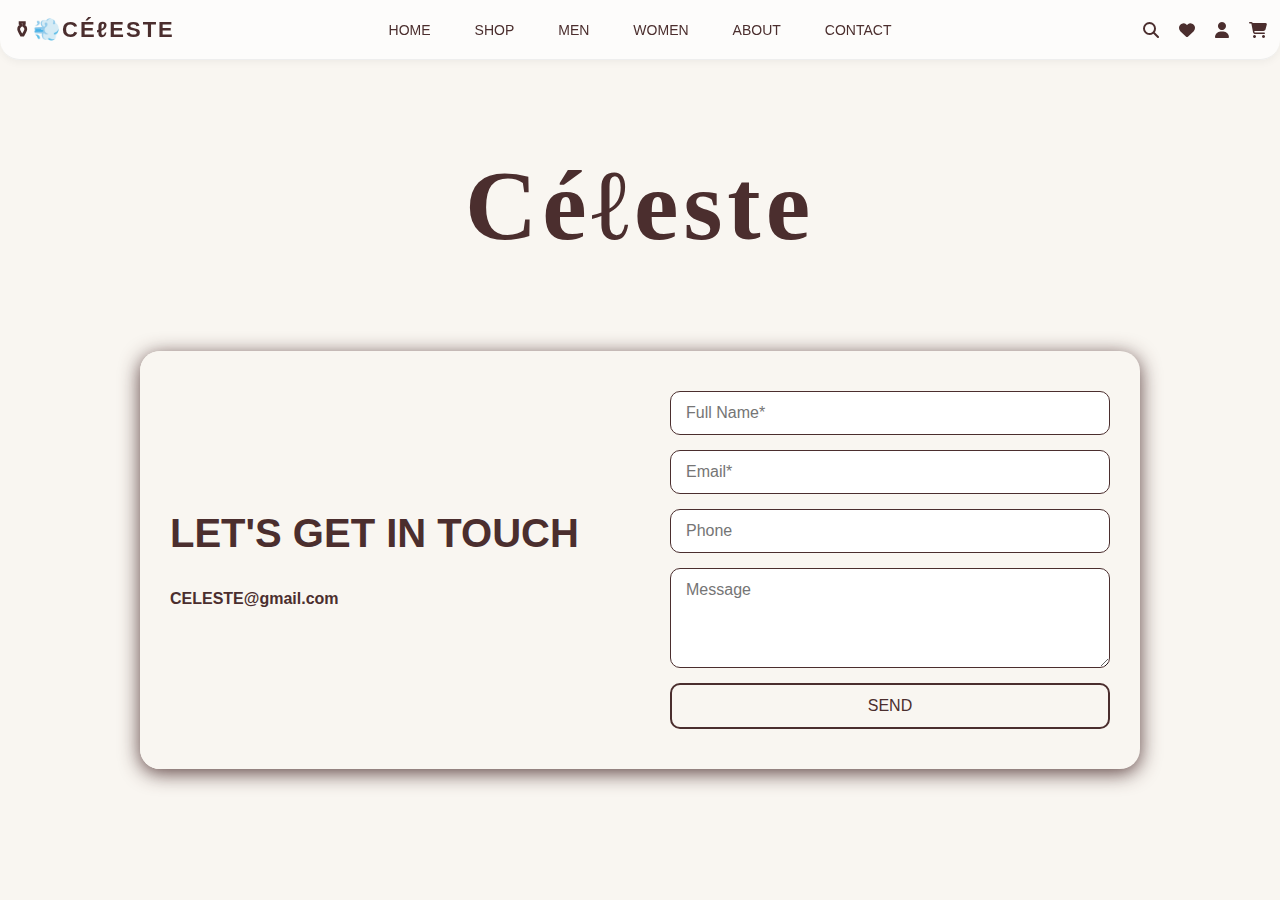
==== contact.html @ 9333b6cd "Add files via upload" ====
<!DOCTYPE html>
<html lang="en">
<head>
  <meta charset="UTF-8" />
  <meta name="viewport" content="width=device-width, initial-scale=1.0"/>
  <title>Contact | Cèlesᴛe</title>
  <link rel="stylesheet" href="stile.css">
  <link rel="stylesheet" href="https://cdnjs.cloudflare.com/ajax/libs/font-awesome/6.5.0/css/all.min.css" integrity="sha512-dB+r+BdDOl...مهم جدًا..." crossorigin="anonymous" referrerpolicy="no-referrer" />


  <style>
    * {
      margin: 0;
      padding: 0;
      box-sizing: border-box;
      font-family: 'Segoe UI', Tahoma, Geneva, Verdana, sans-serif;
    }

    body {
      background-color: #f9f6f1;
      display: flex;
      justify-content: center;
      align-items: center;
      flex-direction: column;
      height: 100vh;
      padding: 20px;
    }

    .brand-heading {
      text-align: center;
      font-size: 100px;
      font-weight: bold;
      color: #4b2e2e;
      margin-bottom: 70px;
      margin-top: 0.1px;
      letter-spacing: 5px;
    }

    .container {
      display: flex;
      max-width: 1000px;
      width: 100%;
      background: #f9f6f1;
      box-shadow:  0 4px 20px rgba(75, 46, 46, 0.9);
      border-radius: 20px;
      overflow: hidden;
    }

    .left {
      flex: 1;
      background-color: #f9f6f1;
      padding: 40px 30px;
      display: flex;
      flex-direction: column;
      justify-content: center;
      align-items: flex-start;
    }

    .left h1 {
      font-size: 40px;
      margin-bottom: 20px;
      line-height: 1.2;
      color: #4b2e2e;
    }

    .left h1 span {
      display: block;
    }

    .left p {
      margin-top: 10px;
      font-weight: bold;
      font-size: 16px;
      color: #4b2e2e;
    }

    .right {
      flex: 1;
      color: #f9f6f1;
      padding: 40px 30px;
      display: flex;
      flex-direction: column;
      justify-content: center;
    }

    form {
      display: flex;
      flex-direction: column;
      gap: 15px;
    }

    input, textarea {
      padding: 12px 15px;
      border: 1px solid #4b2e2e; 
      border-radius: 10px;
      font-size: 16px;
    }
    input:focus, textarea:focus {
  outline: none;  /* إلغاء الإطار الافتراضي */
  border-color: #4b2e2e;  /* الإطار سيكون باللون الذي اخترتيه */
}

    textarea {
      resize: vertical;
      height: 100px;
    }

    button {
      padding: 12px;
      font-size: 16px;
      border: 2px solid #4b2e2e;
      color: #4b2e2e;
      background-color: transparent;
      border-radius: 10px;
      cursor: pointer;
      transition: 0.3s;
    }

    button:hover {
      background-color: #4b2e2e;
      color: white;
    }

    @media (max-width: 768px) {
      .container {
        flex-direction: column;
      }

      .left, .right {
        width: 100%;
        text-align: center;
        align-items: center;
      }

      .brand-heading {
        margin-top: 50px; /* أو أي قيمة تناسبك */
      }

      .left h1 {
        font-size: 32px;
      }
    }
  </style>
</head>
<body>

    <header class="navbar">
        <div class="logo">⚱💨CÉℓESTE</div>
        <ul class="nav-links">
          <li><a href="index.html">HOME</a></li>
          <li><a href="shop.html">SHOP</a></li>
          <li><a href="men.html">MEN</a></li>
          <li><a href="women.html">WOMEN</a></li>
          <li><a href="about.html">ABOUT</a></li>
          <li><a href="#">CONTACT</a></li>
        </ul>
        <div class="icons"  style="position: relative;">
          <i class="fas fa-search" id="searchBtn" style="cursor: pointer;"></i>
          <div id="searchPopup" class="search-popup" >
            <input type="text" id="searchInput" placeholder="ابحث هنا...">
            <button onclick="performSearch()">بحث</button>
          </div>
          <i class="fas fa-heart" id="favoriteBtn" style="cursor: pointer;"></i>
          <i class="fas fa-user" id="userBtn" style="cursor: pointer;"></i>
          <i class="fas fa-shopping-cart" id="cartBtn" style="cursor: pointer;"></i>
        </div>
      </header>

  <h1 class="brand-heading">Céℓeste</h1> <!-- اسم البراند هنا -->

  <div class="container">
    <div class="left">
      <h1>
        <span>LET'S GET IN TOUCH</span>
      </h1>
      <p>CELESTE@gmail.com</p>
    </div>

    <div class="right">
      <form>
        <input type="text" placeholder="Full Name*" required>
        <input type="email" placeholder="Email*" required>
        <input type="text" placeholder="Phone">
        <textarea placeholder="Message"></textarea>
        <button type="submit">SEND</button>
      </form>
    </div>
  </div>

  <script src="script.js"></script>

</body>
</html>
---- stile.css ----
/* Reset & base styling */
* {
  margin: 0;
  padding: 0;
  box-sizing: border-box;
  font-family: 'Comfortaa', sans-serif, 'Poppins';
  -webkit-user-select: none;
  scroll-behavior: smooth;


}

body {
  max-width: 1200px;
  margin: 0  auto;
  padding: 0 20px;
  font-family: 'Segoe UI', sans-serif, 'Poppins';
  background-color: #f9f6f1;
  line-height: 1.5;
  color: #333;
  padding-top: 100px;
}


h1, h2, .title {
  font-family: 'Playfair Display', serif;
  text-shadow: 0 0 100px, #b9707b;
}

.top-right-image {
  position: relative;
  margin: 0 auto; /* يجعل الصورة في المنتصف */
  text-align: center; /* لضمان أن الصورة تكون في المنتصف */
}

::-webkit-scrollbar{
  width: 7px;
  background-color: #ffffffb1;
}

::-webkit-scrollbar-thumb{
  width: 7px;
  background-color: #f0d5d5;
  border-radius: 2px;
}

/* Navbar */
.navbar {
  display: flex;
  justify-content: space-between;
  align-items: center;
  padding: 20px 40px;
  border-bottom: 1px solid #eee;
  flex-wrap: wrap;
  position: fixed;
  top: 0;
  left: 0;
  width: 100%;
  z-index: 1; /* لتكون فوق أي عناصر أخرى */
  border-radius: 0 0 20px 20px; /* حواف سفلية دائرية */
  box-shadow: 0 2px 8px rgba(0, 0, 0, 0.05);
  border-radius: 0 0 20px 20px;
  transition : all 0.1s ease-in-out;
  padding: 13px;
  background-color: rgb(255, 255, 255, 0.703);
  backdrop-filter: blur(30px);
  -webkit-backdrop-filter: blur(30px);
}

.logo {
  font-weight: bold;
  font-size: 22px;
  letter-spacing: 2px;
  flex: 1;
  color: #4b2e2e;
}

.nav-links {
  display: flex;
  list-style: none;
  gap: 30px;
  justify-content: center;
  flex: 2;
}

.nav-links li a {
  text-decoration: none;
  color: #4b2e2e;
  font-size: 14px;
  font-weight: 500;
}

.navbar a{
  text-decoration: none;
  font-size: 20px;
  padding: 7px;

}

.navbar a:hover{
  border: none;
  background-color: rgb(0, 0, 0);
  color: white;
  border-radius: 150px;

}

.icons {
  display: flex;
  gap: 20px;
  font-size: 16px;
  color: #4b2e2e;
  flex: 1;
  justify-content: flex-end;
}



/* Hero section */
.hero-section {
  display: flex;
  flex-wrap: wrap;
  padding: 60px 40px;
  gap: 40px;
  align-items: center;
  justify-content: center;
 
}

.hero-left,
.hero-right {
  flex: 1 1 400px;
  position: relative;
}

.hero-left img {
  width: 100%;
  border-radius: 10px;
  box-shadow: 0 4px 12px rgb(0, 0, 0, 0.3);
}

.discount {
  position: absolute;
  bottom: 20px;
  left: 20px;
  background-color: #d49c3d;
  color: #fff;
  padding: 10px 20px;
  font-size: 16px;
  font-weight: bold;
  border-radius: 5px;
}

.discount span {
  font-size: 12px;
  display: block;
}

@media (max-width: 768px) {
  .discount {
    font-size: 14px; /* تقليل حجم الخط على الشاشات الصغيرة */
    padding: 8px 16px; /* تقليل الحشو */
    bottom: 15px; /* تقليل المسافة السفلية */
    left: 10px; /* تقليل المسافة اليسرى */
  }

  .discount span {
    font-size: 10px; /* تقليل حجم الخط في العنصر الفرعي */
  }
}

.top-right-image img {
  position: absolute;
  top: -30px;
  right: 0;
  width: 80px;
  border-radius: 50%;
  box-shadow: 0 4px 12px rgb(0, 0, 0, 0.3);

}

.title {
  font-size: 60px;
  font-weight: bold;
  margin-top: 40px;
  color: #4b2e2e;
}

.title span {
  display: block;
  font-size: 40px;
  font-weight: normal;
  color: #777;
  margin-top: 5px;
}

.description {
  margin-top: 20px;
  font-size: 14px;
  color: #555;
}

.products {
  display: flex;
  gap: 30px;
  margin-top: 30px;
  flex-wrap: wrap;
  justify-content: center;
}

.product {
  background-color: white;
  padding: 15px;
  border: 1px solid #eee;
  border-radius: 10px;
  text-align: center;
  flex: 1 1 150px;
  display: flex;
  flex-direction: column;
  align-items: center;
  justify-content: space-between;
  flex: 1 1 calc(33.333% - 30px); /* 3 منتجات في الصف على الكمبيوتر */
  max-width: 300px;


}

.product img {
  width: 100px;
  height: auto;
  margin-bottom: 10px;
  box-shadow: 0 4px 12px rgb(0, 0, 0, 0.1);

}

.btn {
  text-decoration: none;
  color: #4b2e2e;
  font-size: 14px;
  font-weight: bold;
  display: inline-block;
  margin-top: auto;

  }

/* تعديل على الشاشات الصغيرة */
@media (max-width: 768px) {
  .products {
    display: flex;
    flex-wrap: wrap; /* يضمن التوزيع التلقائي */
    justify-content: space-between; /* يجعل العناصر بجانب بعضها مع مسافات متساوية */
  }

  .product {
    flex: 1 1 48%; /* يجعل العناصر تأخذ نصف العرض في كل صف */
    margin-bottom: 20px; /* إضافة مسافة أسفل كل منتج */
  }

  .product img {
    width: 180px; /* يمكن تقليل حجم الصورة على الشاشات الصغيرة */
  }
}

@media (max-width: 480px) {
  .product {
    flex: 1 1 100%; 
  }
  .btn {
  text-decoration: none;
  color: #333;
  font-size: 14px;
  font-weight: bold;
  display: inline-block;
  margin-top: 19px;
  }
}

/* Responsive Media Queries */
@media (max-width: 768px) {
  .navbar {
    flex-direction: column;
    align-items: center;
    gap: 10px;
  }

  .logo {
    text-align: center;
    width: 100%;
    order: 1;
  }

  .nav-links {
    flex-direction: row;
    flex-wrap: wrap;
    gap: 15px;
    justify-content: center;
    order: 2;
  }

  .icons {
    justify-content: center;
    width: 10%;
    order: 3;
  }

  .hero-section {
    padding: 20px;
    flex-direction: column;
    flex-wrap: nowrap;
  }

  .top-right-image img {
    position: static;
    margin-bottom: 10px;
  }

  .title {
    font-size: 26px;
    text-align: center;
  }

  .title span,
  .description {
    font-size: 20px;
    text-align: center;
  }

  .products {
    justify-content: center;
  }

  .product {
    flex: 1 1 250px;
  }
}

@media (max-width: 480px) {
  .title {
    font-size: 22px;
  }

  .title span {
    font-size: 18px;
  }

  .description {
    font-size: 13px;
  }

  .discount {
    font-size: 14px;
    padding: 8px 16px;
  }

  .discount span {
    font-size: 10px;
  }

  .product img {
    width: 80px;
  }
}

@media (max-width: 768px) {
  .navbar {
    flex-direction: column;
    padding: 10px 20px;
    gap: 10px;
  }

  .logo {
    font-size: 18px;
  }

  .nav-links {
    gap: 15px;
  }

  .nav-links li a {
    font-size: 13px;
  }

  .icons {
    font-size: 14px;
    gap: 15px;
  }
}

@media (max-width: 480px) {
  .navbar {
    padding: 1% 12px;
  }

  .logo {
    font-size: 16px;
  }

  .nav-links li a {
    font-size: 10px;
  }

  .icons {
    font-size: 12px;
  }
}

#about {
  min-height: calc(100vh - 100px);
  display: flex;
  justify-content: center;
  align-items: center;
  padding: 20px 0 ;
}

#about .titel {
  text-align: center;
  margin-bottom: 4rem;

  
}

#about .container {
  width: 85%;
  max-width: 1200px;
  margin: auto;
}

#about h2 {
  font-size: 48px;
  color: #4b2e2e;
  margin-bottom: 20px;
}

#about .title p {
  font-size: 18px;
  color: #9a9a9a;
  font-weight: 600;
}

#about .about-content {
  display: flex;
  justify-content: space-between;
  align-items: center;
  gap: 3rem;
}

#about .about-content img {
  width: 500px;
  border-radius: 10px;
  box-shadow: 0 4px 12px rgb(0, 0, 0, 0.6);

}

.btn-secondary {
  color: white;
  background: #4b2e2e;
  margin-top: 2rem;
  padding: 12px 25px;
  text-decoration: none;
  border-radius: 6px;
  transition: background 0.3s ease;
  display: inline-block;
}

.btn-secondary:hover {
  background: #5c5c6e;
}

#about .about-content p {
  color: #4a4a4a;
  margin-right: 7rem;
  font-size: 18px;
  font-weight: 500;
  line-height: 1.8;

}


@media (max-width: 992px) {
  #about .about-content {
    flex-direction: column;
    align-items: center;
    text-align: center;
  }

  #about .about-content img {
    width: 80%;
    
  }

  #about .about-content p {
    margin-right:0;
  }
}

/* --- Footer --- */
.footer {
  background-color: #1c1c1e;
  color: #fff;
  padding: 60px 5% 30px;
}

.footer-container {
  display: flex;
  justify-content: space-between;
  flex-wrap: wrap;
  gap: 2rem;
}

.footer h3, .footer h4 {
  margin-bottom: 1rem;
  color: #f0f0f0;
}

.footer-about,
.footer-links,
.footer-social {
  flex: 1 1 250px;
}

.footer-links ul {
  list-style: none;
  padding: 0;
}

.footer-links ul li {
  margin-bottom: 10px;
}

.footer-links ul li a {
  text-decoration: none;
  color: #ccc;
  transition: color 0.3s;
}

.footer-links ul li a:hover {
  color: #fff;
}

.footer-social .social-icons a {
  margin-right: 15px;
  font-size: 20px;
  color: #ccc;
  transition: color 0.3s;
}

.footer-social .social-icons a:hover {
  color: #fff;
}

.footer p.copyright {
  text-align: center;
  margin-top: 30px;
  color: #888;
  font-size: 14px;
}

main{
  flex: 1;
}

















* {
  margin: 0;
  padding: 0;
  box-sizing: border-box;
  font-family: 'Segoe UI', Tahoma, Geneva, Verdana, sans-serif;
}

body {
  background-color: #f9f6f1;
  min-height: 100vh;
  padding-top: 90px;
}

/* MAIN SECTION */
.main-section {
  display: flex;
  padding: 0;
  margin: 0;
  gap: 120px;
  overflow: hidden;
}

.left-image {
  flex: 1;
  display: flex;
  height: 100%;
  justify-content: flex-start;
  align-items: stretch;
}

.left-image img {
  height: auto;
  max-width: 100%;
  width: 100%;
  border-radius: 10px;
  box-shadow: none;
  object-fit: cover;
}

/* RIGHT CONTENT */
.right-content {
  flex: 1;
  min-width: 300px;
  display: flex;
  flex-direction: column;
  justify-content: center;
  align-items: center;
  gap: 20px;
  text-align: center;
}

.brand-title {
  font-size: 70px;
  color: #4b2e2e;
  font-weight: bold;
  letter-spacing: 5px;
  text-transform: uppercase;
  margin-bottom: 10px;
}

.right-content h1 {
  font-size: 32px;
  color: #4b2e2e;
}

.option {
  display: block;
  padding: 15px 30px;
  background-color: #fffaf5;
  border: 2px solid #d4a373;
  border-radius: 15px;
  text-decoration: none;
  color: #4b2e2e;
  font-size: 20px;
  font-weight: 1000;
  transition: all 0.3s ease;
}

.option:hover {
  background-color: #d4a373;
  color: white;
  transform: scale(1.03);
}

/* RESPONSIVE */
@media (max-width: 768px) {
  .main-section {
    flex-direction: column;
    padding: 40px 0px;
  }

  .left-image img {
    transform: translateX(0);
  }

  .right-content h1 {
    font-size: 24px;
  }

  .option {
    width: 100%;
    text-align: center;
  }
}

.search-popup {
  position: absolute;
  top: 35px;
  right: 0;
  background-color: white;
  border: 1px solid #ccc;
  padding: 10px;
  border-radius: 8px;
  box-shadow: 0 2px 10px rgba(0,0,0,0.2);
  width: 200px;
  z-index: 100;

  /* لإخفاء العنصر بشكل مرن */
  opacity: 0;
  transform: translateY(-10px);
  pointer-events: none;
  transition: all 0.3s ease;
}

.search-popup.show {
  opacity: 1;
  transform: translateY(0);
  pointer-events: auto;
}

.search-popup input {
  width: 100%;
  padding: 5px;
  margin-bottom: 5px;
  border-radius: 5px;
  border: 1px solid #ccc;
}

.search-popup button {
  width: 100%;
  padding: 5px;
  background-color: #333;
  color: white;
  border: none;
  border-radius: 5px;
  cursor: pointer;
}
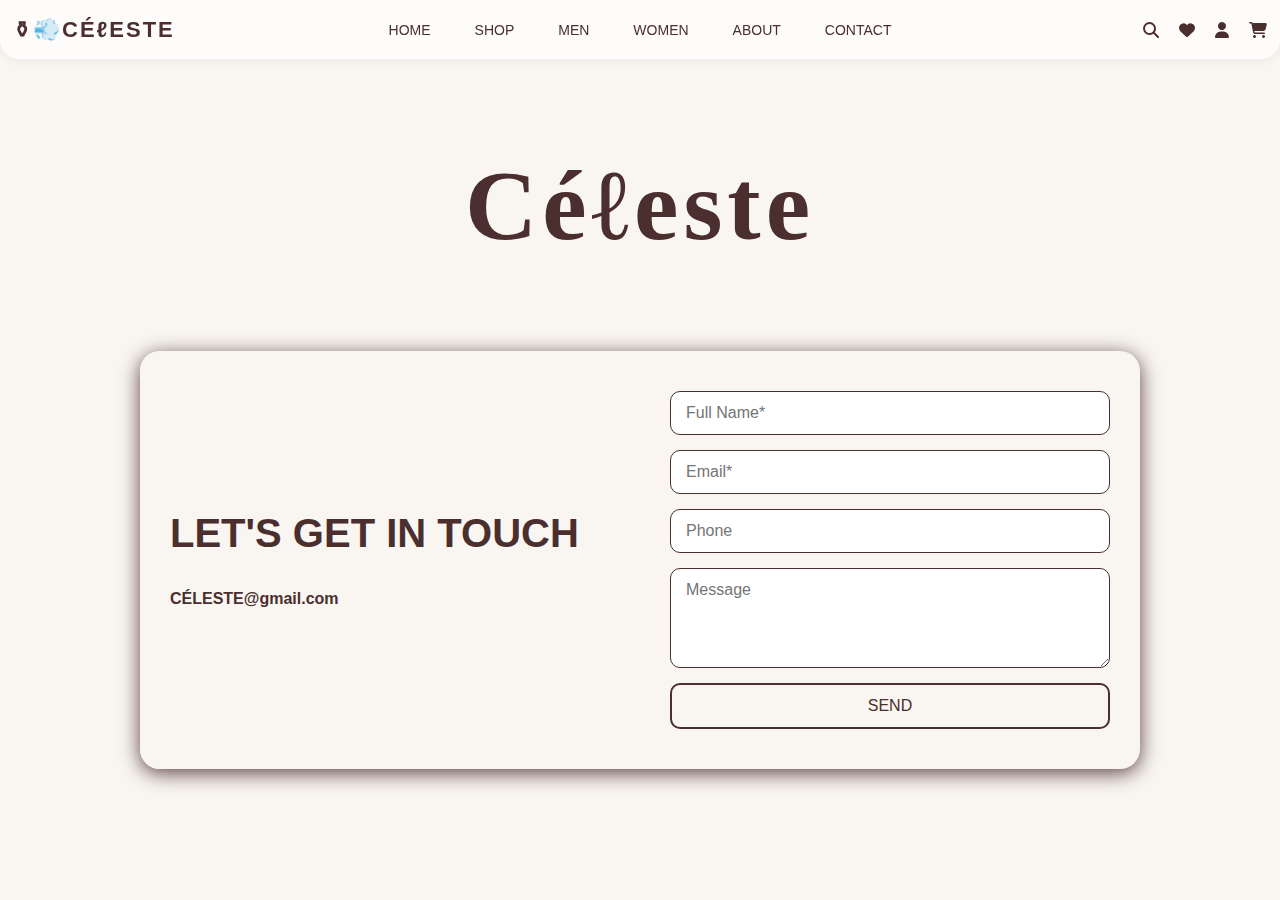
==== commit ce106649: "Add files via upload" ====
--- a/contact.html
+++ b/contact.html
@@ -3,7 +3,7 @@
 <head>
   <meta charset="UTF-8" />
   <meta name="viewport" content="width=device-width, initial-scale=1.0"/>
-  <title>Contact | Cèlesᴛe</title>
+  <title>Contact | Céleste</title>
   <link rel="stylesheet" href="stile.css">
   <link rel="stylesheet" href="https://cdnjs.cloudflare.com/ajax/libs/font-awesome/6.5.0/css/all.min.css" integrity="sha512-dB+r+BdDOl...مهم جدًا..." crossorigin="anonymous" referrerpolicy="no-referrer" />
 
@@ -141,6 +141,8 @@
       }
     }
   </style>
+
+  
 </head>
 <body>
 
@@ -173,7 +175,7 @@
       <h1>
         <span>LET'S GET IN TOUCH</span>
       </h1>
-      <p>CELESTE@gmail.com</p>
+      <p>CÉLESTE@gmail.com</p>
     </div>
 
     <div class="right">
@@ -186,6 +188,7 @@
       </form>
     </div>
   </div>
+  
 
   <script src="script.js"></script>
 
--- a/stile.css
+++ b/stile.css
@@ -229,7 +229,7 @@
   width: 100px;
   height: auto;
   margin-bottom: 10px;
-  box-shadow: 0 4px 12px rgb(0, 0, 0, 0.1);
+  box-shadow: 0 4px 12px rgb(0, 0, 0, 0.2);
 
 }
 
@@ -405,7 +405,6 @@
 }
 
 #about {
-  min-height: calc(100vh - 100px);
   display: flex;
   justify-content: center;
   align-items: center;
@@ -724,3 +723,12 @@
 }
 
 
+
+
+
+
+
+
+
+
+
